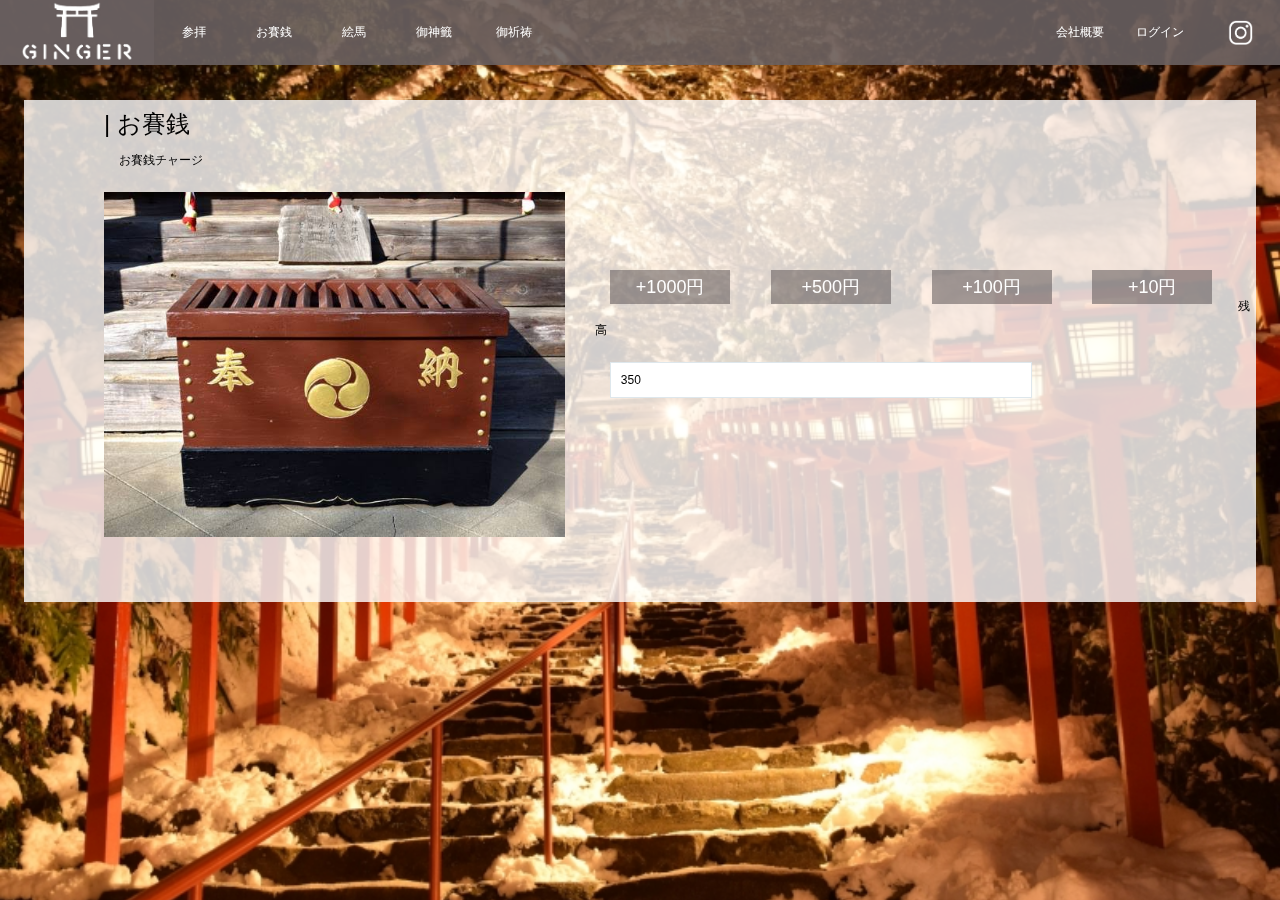
==== GINGER/charge.html @ e3008328 "Add files via upload" ====
<!DOCTYPE html>
 <html lang="ja">
 <head>
 <meta charset="UTF-8">
 <title>GINGER</title>
 <link rel="stylesheet" href="css/style.css">
 <script src="js/openclose.js"></script>
 <link rel="shortcut icon" type="image/x-icon" href="images/GINGER.png" />
 <script language="JavaScript">
		var money=0, change=0;
    function money1000(){
		 alert("1000円入りました");
		 money = money + 1000;
		 change = change + 1000;
		 document.getElementById("textMoney").value = money;
		 document.getElementById("textChange").value = change;
		}
    function money500(){
		 alert("500円入りました");
		 money = money + 500;
		 change = change + 500;
		 document.getElementById("textMoney").value = money;
		 document.getElementById("textChange").value = change;
		}
		function money100(){
		 alert("100円入りました");
		 money = money + 100;
		 change = change + 100;
		 document.getElementById("textMoney").value = money;
		 document.getElementById("textChange").value = change;

		}
		function money10(){
		 alert("10円入りました");
		 money = money + 10;
		 change = change + 10;
		 document.getElementById("textMoney").value = money;
		 document.getElementById("textChange").value = change;
		}
 </script>
</head>

<header>
  <a href="index.html"><img class="logo" src="images/logo.png"></a>
  <a href="visit.html" class="menu">参拝</a>
  <a href="charge.html" class="menu">お賽銭</a>
  <a href="ema.html" class="menu">絵馬</a>
  <a href="omikuji.html" class="menu">御神籤</a>
  <a href="gokitou.html" class="menu">御祈祷</a>
  <a href="https://www.instagram.com/ginger_official_insta/" class="login"><img class="instagram" src="images/icon_instagram.png"></a>
  <a href="#" class="login">ログイン</a>
  <a href="about.html" class="login">会社概要</a>
</header>

<main>
 <div class="base">
  <h2>| お賽銭</h2>
  <p>お賽銭チャージ</p>
  <div class="osaisen">
 　<img class="img-osaisen" src="images/osaisen.jpeg">
  <div class="money-option">
   <div class="money">
　   <form name="form1" action="javascript:money1000()">
　   <input class="btn2" type="submit" value="+1000円">
  　</form>
   </div>
   <div class="money">
 　 <form name="form2" action="javascript:money500()">
 　 <input class="btn2" type="submit" value="+500円">
  　</form>
   </div>
   <div class="money">
 　 <form name="form3" action="javascript:money100()">
 　 <input class="btn2" type="submit" value="+100円">
  　</form>
   </div>
   <div class="money">
  　<form name="form4" action="javascript:money10()">
 　 <input class="btn2" type="submit" value="+10円">
　  </form>
   </div>
 </div>
 　<form name="form5">
 　<p>残高</p>
   <div class="contact-form">
    <input type="text" id="textMoney" value=350 align="center">
   </div>
 　</form>
  </div>
 </div>
</main>


<div>
<aside id="mainimg">
<div class="slide0">slide0</div>
<div class="slide1">slide1</div>
<div class="slide2">slide2</div>
<div class="slide3">slide3</div>
</aside>
</div>

</html>
---- GINGER/css/style.css ----
@charset "utf-8";
/*google fontsの読み込み*/
@import url('https://fonts.googleapis.com/css?family=Poiret+One&display=swap');
/*slide.cssの読み込み*/
@import url(slide.css);

body {
	margin: 0px;
	padding: 0px;
	color: #fff;
	font-family:"ヒラギノ角ゴ Pro W3", "Hiragino Kaku Gothic Pro", "メイリオ", Meiryo, Osaka, "ＭＳ Ｐゴシック", "MS PGothic", sans-serif;	/*フォント種類*/
	font-size: 12px;
	line-height: 2;
	background: #e4e9e5;
	-webkit-text-size-adjust: none;
}

h1,h2,h3,h4,h5,p,ul,ol,li,dl,dt,dd,form,figure,form,input,textarea {margin: 0px;padding: 0px;font-size: 100%;font-weight: normal;}
ul {list-style-type: none;}
img {border: none;max-width: 100%;height: auto;vertical-align: middle;}
table {border-collapse:collapse;font-size: 100%;border-spacing: 0;}
iframe {width: 100%;}

a {
	text-decoration: none;
  opacity:1.0;
	transition: 0.4s;	/
}
a:hover {
  opacity:1.0;
}

header{
  height:65px;
  width:100%;
  background-color:rgba(105, 96, 96,0.9);
  color:white;
	position:fixed;
  top:0;
  z-index:10;
}
.logo{
  float:left;
  height:65px;
  width:auto;
  padding:0px 20px;
}
.menu{
  float:left;
  padding:20px 15px;
  width:50px;
  color: white;
  background-color:rgba(105, 96, 96,0);
  text-align: center;
}
.menu:hover,.logo:hover{
  opacity:1.0;
  background-color:rgba(105, 96, 96,0.7);
	transition: 0.4s;
}
.login{
  float: right;
  padding:20px 15px;
  color: white;
	width: 50px;
  text-align: center;
  background-color:rgba(105, 96, 96,0);
}
.login:hover{
  opacity: 1.0;
  background-color:rgba(105, 96, 96,0.7);
}
.instagram{
	height: 25px;
	width: 25px;
	padding: 0px;
}
main{
  width:100%;
  text-align: center;
  color: white;
}
.logo2{
  width: 280px;
  height: 180px;
	margin-top: 65px;
	padding:40px 0;
}
.news{
	margin: 0 auto;
  width:90%;
  background-color: white;
  opacity: 0.8;
	overflow: hidden;
}
.about{
	color: black;
	opacity:1;
	text-shadow: none;
	text-align:left;
	padding-left: 80px;
}
.about h2{
	font-size: 24px;
}
.about dt {
	float: left;
	padding-left: 15px;
	width: 9em;
	letter-spacing: 0.1em;
}
.about dd {
	padding-left: 9em;
}
.new{
	background-color: red;
	padding:2px 5px;
	color: white;
	margin-left: 10px;
	font-size: 8px;
	opacity: 1;
}

/*about.html*/
.about2{
	margin: 0 auto;
  width:90%;
  background-color: rgba(255, 255, 255, 0.8);
	overflow: hidden;
	color: black;
	opacity:1;
	text-shadow: none;
	text-align:left;
	padding-left: 80px;
	padding-bottom: 65px;
	margin-bottom: 40px;
	font-size: 12px;
}
.about2 h2{
	padding-top: 15px;
	font-size: 24px;
}
.about2 h3{
	padding-top:20px;
	font-size: 18px;
	padding-left: 15px;
	padding-bottom: 15px;
}
.about2 p{
	padding-left: 15px;
}
.Taishi{
	width:30%;
	margin: 15px;
	float: left;
}
.CEO{
	text-align: right;
	margin-right: 20px;
}
.pr{
	padding-right: 95px;
}
.googlemap{
	padding-left: 15px;
	padding-top: 20px;
	opacity:1;
	width:60%;
}
.contact-form {
  padding-top: 20px;
}
.contact-form input, textarea{
  width: 400px;
  padding: 10px;
  font-size: 12px;
  border: 1px solid #dee7ec;
	margin-left: 15px;
	margin-bottom: 15px;
}
.contact-submit{
  background-color: #dee7ec;
  color:black;
}

/*omikuji.html*/
.base{
	margin: 0 auto;
  width:90%;
  background-color: rgba(255, 255, 255, 0.8);
	overflow: hidden;
	color: black;
	opacity:1;
	text-shadow: none;
	text-align:left;
	margin-top: 100px;
	padding-left: 80px;
	padding-bottom: 65px;
	margin-bottom: 40px;
	font-size: 12px;
}
.base h2{
	font-size: 24px;
}
.base p{
	padding-left: 15px;
}
.img-omikuji{
	padding-left: 15px;
	padding-top: 30px;
	width: 40%;
}
.start{
  background-color: rgba(105, 96, 96, 0.9);
  cursor: pointer;
	padding: 24px 40px;
	margin-left: 200px;
  display: inline-block;
  opacity: 1;
	font-size: 30px;
	color: white;
}

/*visit.html*/
.ise{
	width: 80%;
	padding-left: 15px;
}
.namaishi{
	padding-left: 15px;
}
.shrine{
	font-size: 16px;
	padding-top: 20px;
}
/*omamori.html*/
.omamori-type{
	padding-left: 15px;
}
.btn{
	font-size: 18px;
	padding-top: 5px;
	padding-bottom: 5px;
	text-align: center;
	width: 100px;
	margin-left: 15px;
	background-color: rgba(105, 96, 96, 0.6);
	color: white;
	border: 0.5px;
}
.btn:hover{
	background-color: rgba(105, 96, 96, 0.9);
}
/*ema.html*/
#canvas-zone{
	margin-left: 15px;
	margin-bottom: 20px;
}
/*charge.html*/
.img-osaisen{
	width: 40%;
	padding-right: 30px;
	padding-top: 20px;
	float: left;
}
.btn2{
	font-size: 18px;
	text-align: center;
	padding-top: 5px;
	padding-bottom: 5px;
	width: 120px;
	margin-right: 10px;
	background-color: rgba(105, 96, 96, 0.6);
	color: white;
	border: 0.5px;
}
.btn2:hover{
	background-color: rgba(105, 96, 96, 0.9);
}
.money{
	float: left;
}
.money-option{
	padding-top: 50px; 
	float: top;
}
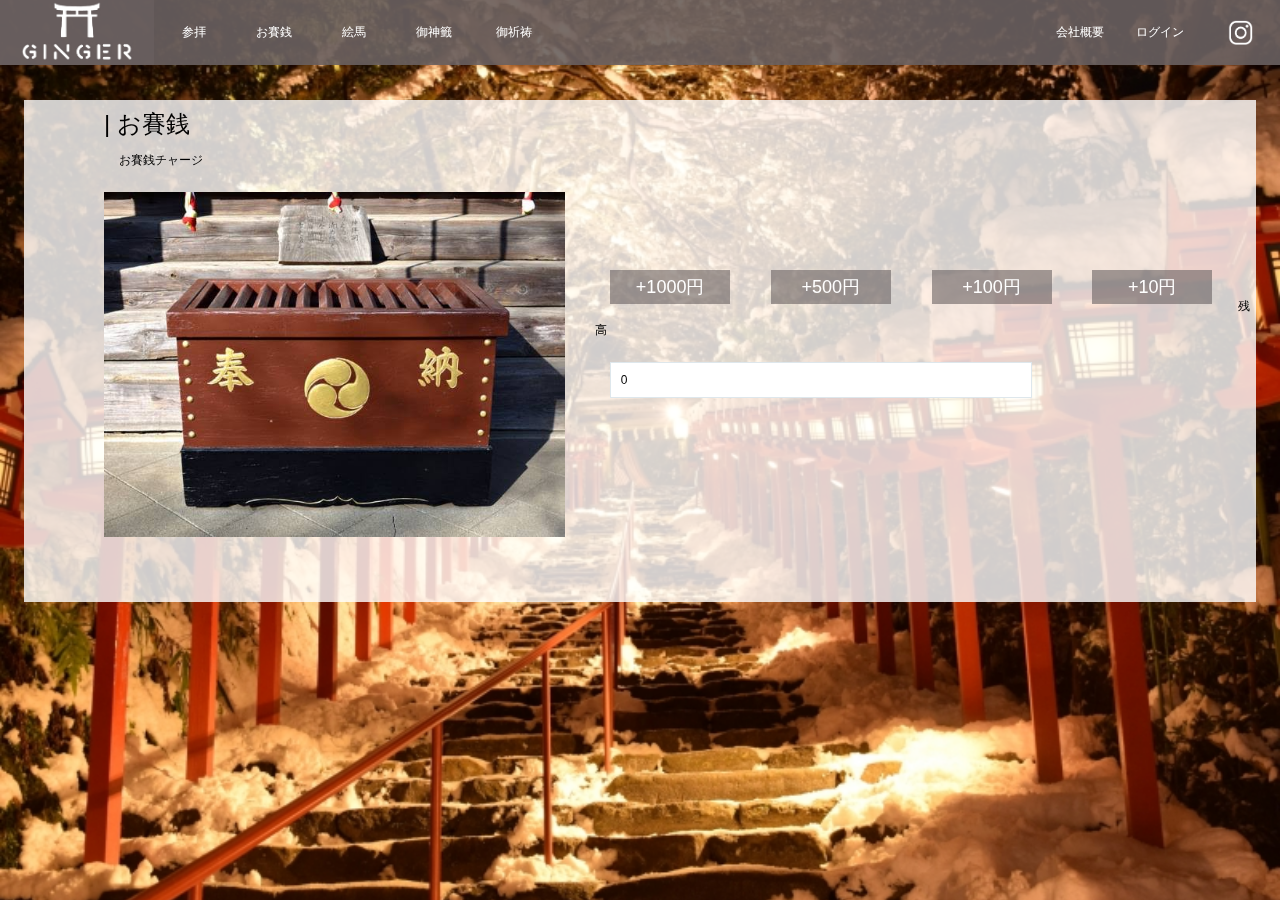
==== commit 3c757dde: "Update charge.html" ====
--- a/GINGER/charge.html
+++ b/GINGER/charge.html
@@ -83,7 +83,7 @@
  　<form name="form5">
  　<p>残高</p>
    <div class="contact-form">
-    <input type="text" id="textMoney" value=350 align="center">
+    <input type="text" id="textMoney" value=0 align="center">
    </div>
  　</form>
   </div>
